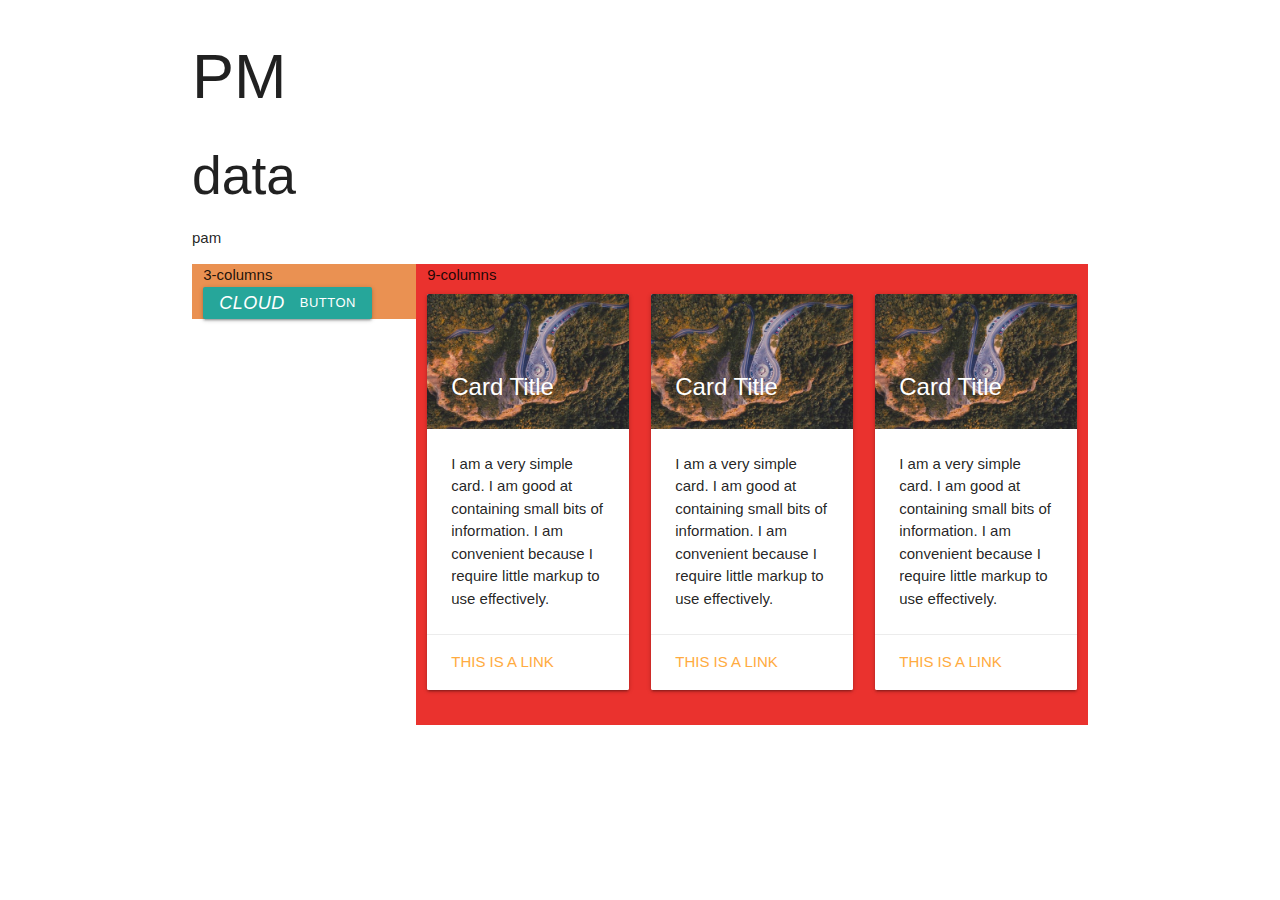
==== index.html @ b9f82a94 "init" ====
<html lang="en">

<head>
    <meta charset="UTF-8">
    <title>myweb</title>
    <link rel="stylesheet" href="css/style.css">
    <link rel="stylesheet" href="css/materialize.min.css">
</head>

<body>
    <div class="container">
        <h1>PM</h1>
        <h2>data</h2>
        <p>pam</p>

        <div class="row intro">

            <div class="col s3 left_box">
                3-columns
                <a class="waves-effect waves-light btn-small"><i class="material-icons left">cloud</i>button</a>
            </div>
            <div class="col s9 right_box">
                9-columns
                <div class="row">
                    <div class="col s4 ">
                        <div class="card">
                            <div class="card-image">
                                <img src="imgs/photo.jpg">
                                <span class="card-title">Card Title</span>
                            </div>
                            <div class="card-content">
                                <p>I am a very simple card. I am good at containing small bits of information. I am convenient because I require little markup to use effectively.</p>
                            </div>
                            <div class="card-action">
                                <a href="#">This is a link</a>
                            </div>
                        </div>
                    </div>
                    <div class="col s4 ">
                        <div class="card">
                            <div class="card-image">
                                <img src="imgs/photo.jpg">
                                <span class="card-title">Card Title</span>
                            </div>
                            <div class="card-content">
                                <p>I am a very simple card. I am good at containing small bits of information. I am convenient because I require little markup to use effectively.</p>
                            </div>
                            <div class="card-action">
                                <a href="#">This is a link</a>
                            </div>
                        </div>
                    </div>
                    <div class="col s4 ">
                        <div class="card">
                            <div class="card-image">
                                <img src="imgs/photo.jpg">
                                <span class="card-title">Card Title</span>
                            </div>
                            <div class="card-content">
                                <p>I am a very simple card. I am good at containing small bits of information. I am convenient because I require little markup to use effectively.</p>
                            </div>
                            <div class="card-action">
                                <a href="#">This is a link</a>
                            </div>
                        </div>
                    </div>

                </div>








            </div>
        </div>



    </div>



</body>

</html>
---- css/style.css ----
.left_box {
    background: #ea9152;
}

.right_box {
    background: #ea322e;
}
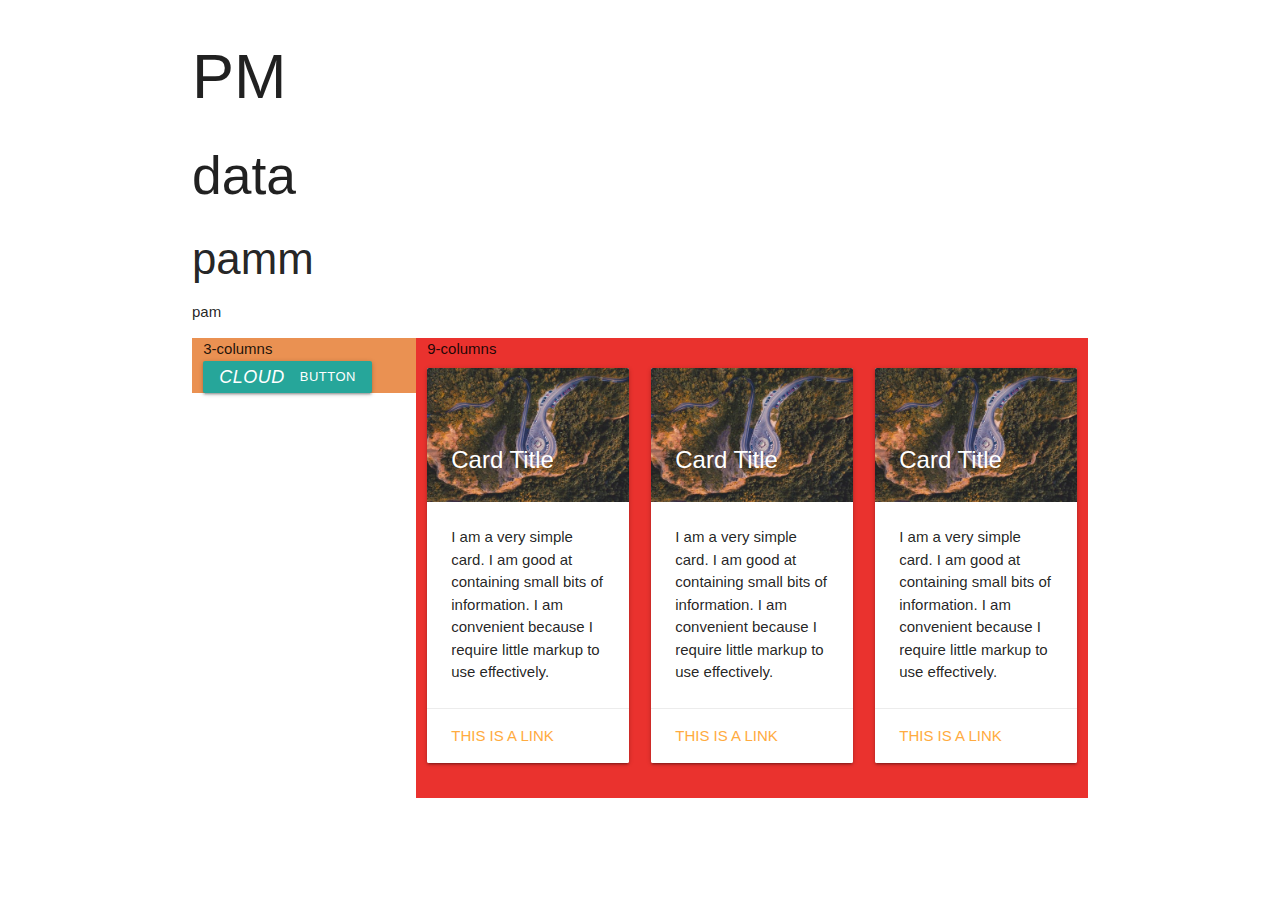
==== commit dd5f1496: "Update index.html" ====
--- a/index.html
+++ b/index.html
@@ -11,6 +11,7 @@
     <div class="container">
         <h1>PM</h1>
         <h2>data</h2>
+        <h3>pamm</h3>
         <p>pam</p>
 
         <div class="row intro">
